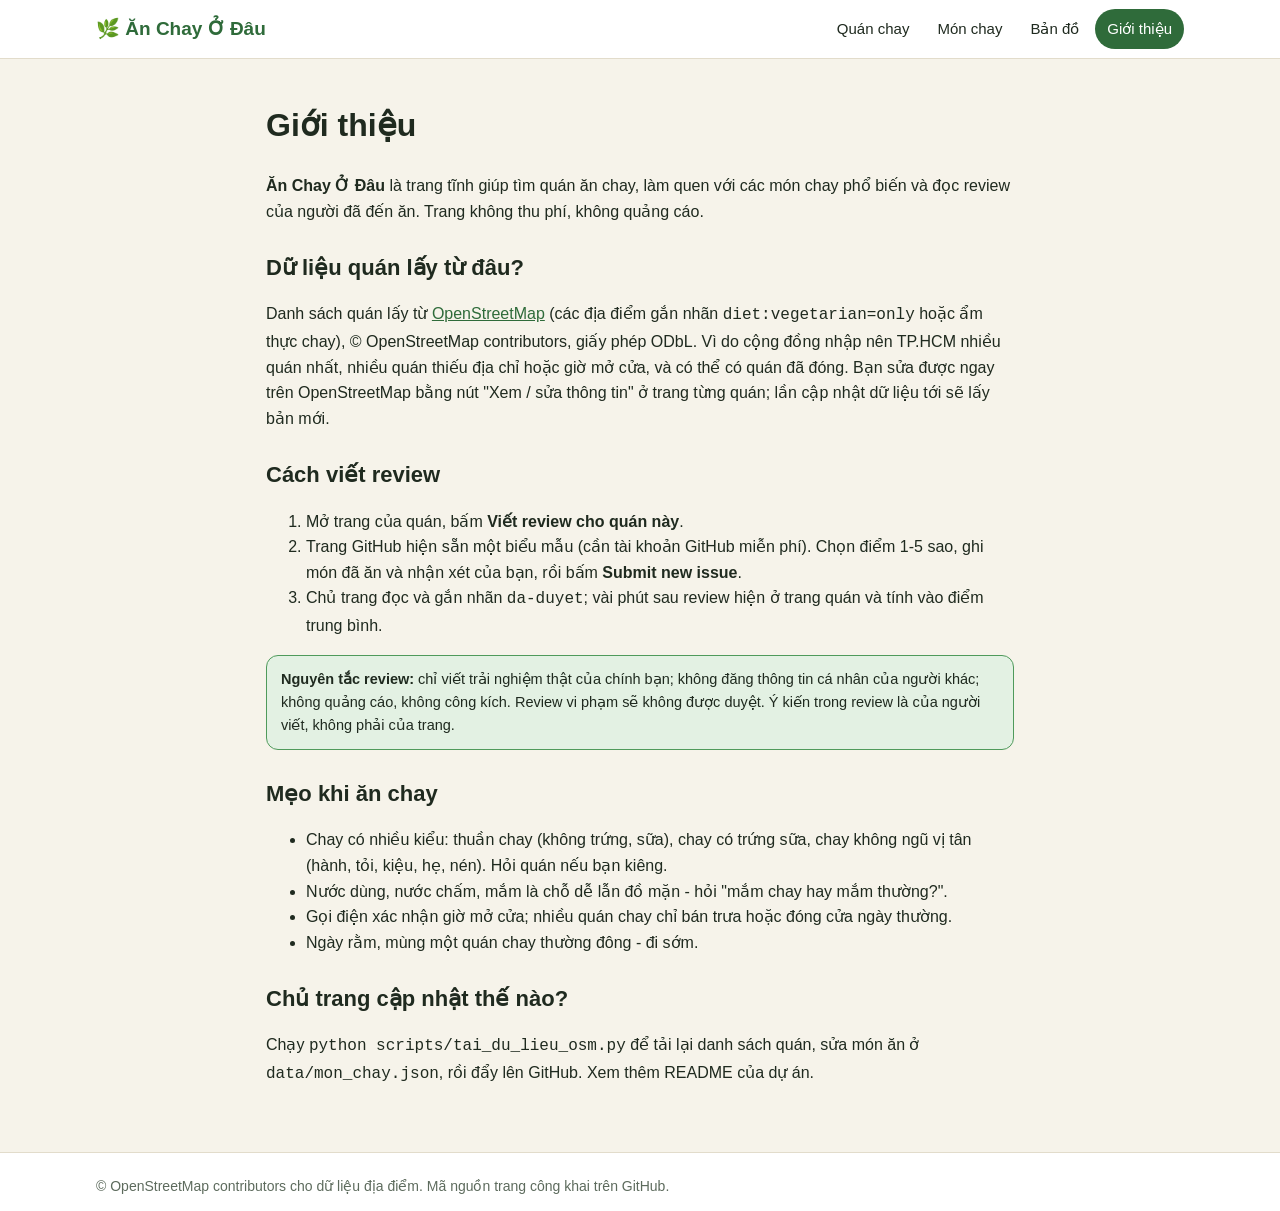
==== gioi-thieu.html @ f2cbcb88 "Ăn Chay Ở Đâu: trang quán chay, món chay và review Trang tĩnh: danh sách 438 quán chay từ OpenStreet" ====
<!doctype html>
<html lang="vi">
<head>
<meta charset="utf-8">
<meta name="viewport" content="width=device-width,initial-scale=1">
<title>Giới thiệu và cách viết review - Ăn Chay Ở Đâu</title>
<meta name="theme-color" content="#2f6b3a">
<link rel="icon" href="favicon.svg" type="image/svg+xml">
<link rel="stylesheet" href="assets/style.css">
</head>
<body data-trang="gt">
<header class="top"><div class="wrap">
  <a class="logo" href="index.html">🌿 Ăn Chay Ở Đâu</a>
  <nav class="menu" aria-label="Menu chính">
    <a href="index.html">Quán chay</a>
    <a href="mon-chay.html">Món chay</a>
    <a href="ban-do.html">Bản đồ</a>
    <a href="gioi-thieu.html" aria-current="page">Giới thiệu</a>
  </nav>
</div></header>
<main><div class="wrap" style="max-width:780px">
  <h1>Giới thiệu</h1>
  <p><b>Ăn Chay Ở Đâu</b> là trang tĩnh giúp tìm quán ăn chay, làm quen với các món chay phổ biến và đọc review của người đã đến ăn. Trang không thu phí, không quảng cáo.</p>

  <h2>Dữ liệu quán lấy từ đâu?</h2>
  <p>Danh sách quán lấy từ <a href="https://www.openstreetmap.org" target="_blank" rel="noopener">OpenStreetMap</a> (các địa điểm gắn nhãn <code>diet:vegetarian=only</code> hoặc ẩm thực chay), © OpenStreetMap contributors, giấy phép ODbL. Vì do cộng đồng nhập nên TP.HCM nhiều quán nhất, nhiều quán thiếu địa chỉ hoặc giờ mở cửa, và có thể có quán đã đóng. Bạn sửa được ngay trên OpenStreetMap bằng nút "Xem / sửa thông tin" ở trang từng quán; lần cập nhật dữ liệu tới sẽ lấy bản mới.</p>

  <h2>Cách viết review</h2>
  <ol>
    <li>Mở trang của quán, bấm <b>Viết review cho quán này</b>.</li>
    <li>Trang GitHub hiện sẵn một biểu mẫu (cần tài khoản GitHub miễn phí). Chọn điểm 1-5 sao, ghi món đã ăn và nhận xét của bạn, rồi bấm <b>Submit new issue</b>.</li>
    <li>Chủ trang đọc và gắn nhãn <code>da-duyet</code>; vài phút sau review hiện ở trang quán và tính vào điểm trung bình.</li>
  </ol>
  <div class="note info-note"><b>Nguyên tắc review:</b> chỉ viết trải nghiệm thật của chính bạn; không đăng thông tin cá nhân của người khác; không quảng cáo, không công kích. Review vi phạm sẽ không được duyệt. Ý kiến trong review là của người viết, không phải của trang.</div>

  <h2>Mẹo khi ăn chay</h2>
  <ul>
    <li>Chay có nhiều kiểu: thuần chay (không trứng, sữa), chay có trứng sữa, chay không ngũ vị tân (hành, tỏi, kiệu, hẹ, nén). Hỏi quán nếu bạn kiêng.</li>
    <li>Nước dùng, nước chấm, mắm là chỗ dễ lẫn đồ mặn - hỏi "mắm chay hay mắm thường?".</li>
    <li>Gọi điện xác nhận giờ mở cửa; nhiều quán chay chỉ bán trưa hoặc đóng cửa ngày thường.</li>
    <li>Ngày rằm, mùng một quán chay thường đông - đi sớm.</li>
  </ul>

  <h2>Chủ trang cập nhật thế nào?</h2>
  <p>Chạy <code>python scripts/tai_du_lieu_osm.py</code> để tải lại danh sách quán, sửa món ăn ở <code>data/mon_chay.json</code>, rồi đẩy lên GitHub. Xem thêm README của dự án.</p>
</div></main>
<footer class="foot"><div class="wrap">© OpenStreetMap contributors cho dữ liệu địa điểm. Mã nguồn trang công khai trên GitHub.</div></footer>
</body>
</html>
---- assets/style.css ----
:root{
  --bg:#f6f3ea;--card:#ffffff;--ink:#1f2a1f;--muted:#5d6b5d;--line:#e2dccb;
  --brand:#2f6b3a;--brand-2:#4f9a5b;--brand-soft:#e3f1e3;--warm:#e8a33d;--warm-soft:#fdf1d9;--bad:#b3261e;
  --shadow:0 1px 2px rgba(31,42,31,.06),0 6px 18px rgba(31,42,31,.06);
}
@media (prefers-color-scheme:dark){
  :root{--bg:#141a14;--card:#1c241c;--ink:#e8efe6;--muted:#a3b3a1;--line:#2d392d;--brand:#6dbb78;--brand-2:#8fd09a;--brand-soft:#223a26;--warm:#f0b95a;--warm-soft:#3a2f17;--shadow:0 1px 2px rgba(0,0,0,.4)}
}
*{box-sizing:border-box}
html{-webkit-text-size-adjust:100%}
body{margin:0;background:var(--bg);color:var(--ink);font:16px/1.6 -apple-system,"Segoe UI",Roboto,"Helvetica Neue",Arial,sans-serif}
a{color:var(--brand)}
img,iframe{max-width:100%}
.wrap{max-width:1120px;margin:0 auto;padding:0 16px}
header.top{background:var(--card);border-bottom:1px solid var(--line);position:sticky;top:0;z-index:20}
header.top .wrap{display:flex;align-items:center;gap:18px;min-height:58px;flex-wrap:wrap}
.logo{font-weight:800;font-size:19px;color:var(--brand);text-decoration:none;display:flex;gap:8px;align-items:center}
nav.menu{display:flex;gap:4px;flex-wrap:wrap;margin-left:auto}
nav.menu a{padding:8px 12px;border-radius:999px;text-decoration:none;color:var(--ink);font-size:15px}
nav.menu a:hover{background:var(--brand-soft)}
nav.menu a[aria-current=page]{background:var(--brand);color:#fff}
.hero{background:linear-gradient(135deg,var(--brand),var(--brand-2));color:#fff;padding:38px 0 30px}
.hero h1{margin:0 0 6px;font-size:clamp(26px,5vw,38px);line-height:1.2}
.hero p{margin:0;max-width:680px;opacity:.95}
.stats{display:flex;gap:10px;flex-wrap:wrap;margin-top:18px}
.stats span{background:rgba(255,255,255,.18);border-radius:999px;padding:5px 14px;font-size:14px}
main{padding:20px 0 48px}
h2{margin:26px 0 10px;font-size:22px}
.muted{color:var(--muted)}
.bar{display:flex;gap:10px;flex-wrap:wrap;align-items:flex-end;background:var(--card);border:1px solid var(--line);border-radius:14px;padding:14px;box-shadow:var(--shadow)}
.bar label{display:flex;flex-direction:column;gap:3px;font-size:13px;color:var(--muted)}
.bar input[type=search],.bar select{font:inherit;padding:9px 12px;border:1px solid var(--line);border-radius:10px;background:var(--bg);color:var(--ink);min-width:150px}
.bar input[type=search]{min-width:min(280px,100%);flex:1}
.bar .chk{flex-direction:row;align-items:center;gap:6px;font-size:14px;color:var(--ink)}
.count{margin:12px 2px 8px;color:var(--muted);font-size:14px}
.grid{display:grid;grid-template-columns:repeat(auto-fill,minmax(290px,1fr));gap:14px}
.card{background:var(--card);border:1px solid var(--line);border-radius:14px;padding:16px;box-shadow:var(--shadow);display:flex;flex-direction:column;gap:8px}
.card h3{margin:0;font-size:17px;line-height:1.3}
.card h3 a{color:var(--ink);text-decoration:none}.card h3 a:hover{color:var(--brand);text-decoration:underline}
.card .addr{font-size:14px;color:var(--muted);min-height:21px}
.badges{display:flex;gap:6px;flex-wrap:wrap}
.badge{font-size:12.5px;padding:2px 10px;border-radius:999px;background:var(--brand-soft);color:var(--brand);font-weight:600}
.badge.warm{background:var(--warm-soft);color:#9a6410}
.badge.gray{background:var(--bg);color:var(--muted);border:1px solid var(--line)}
.rate{font-size:14px;color:var(--muted)}.rate b{color:var(--warm);letter-spacing:1px}
.card .go{margin-top:auto}
.btn{display:inline-block;padding:9px 16px;border-radius:10px;border:1px solid var(--brand);background:var(--brand);color:#fff;text-decoration:none;font:inherit;font-weight:600;cursor:pointer}
.btn:hover{filter:brightness(1.08)}
.btn.sec{background:transparent;color:var(--brand)}
.btn.small{padding:6px 12px;font-size:14px}
.pager{display:flex;gap:6px;justify-content:center;flex-wrap:wrap;margin:22px 0 0}
.pager button{font:inherit;min-width:38px;padding:7px 10px;border:1px solid var(--line);background:var(--card);color:var(--ink);border-radius:8px;cursor:pointer}
.pager button[disabled]{opacity:.45;cursor:default}.pager button.on{background:var(--brand);color:#fff;border-color:var(--brand)}
.panel{background:var(--card);border:1px solid var(--line);border-radius:14px;padding:18px;box-shadow:var(--shadow)}
.info{display:grid;grid-template-columns:minmax(0,1fr) minmax(0,1fr);gap:18px}
@media(max-width:760px){.info{grid-template-columns:1fr}}
dl.kv{margin:0;display:grid;grid-template-columns:120px 1fr;gap:8px 12px}
dl.kv dt{color:var(--muted);font-size:14px}dl.kv dd{margin:0;word-break:break-word}
.map{width:100%;height:300px;border:1px solid var(--line);border-radius:12px;background:var(--brand-soft)}
#map-lon{height:calc(100vh - 230px);min-height:420px}
.review{border-top:1px solid var(--line);padding:14px 0}
.review:first-child{border-top:0}
.review .who{font-weight:700}.review .stars{color:var(--warm);letter-spacing:1px}
.review p{margin:6px 0 0;white-space:pre-wrap;overflow-wrap:anywhere}
.note{background:var(--warm-soft);border:1px solid var(--warm);border-radius:12px;padding:12px 14px;font-size:14.5px}
.note.info-note{background:var(--brand-soft);border-color:var(--brand-2)}
.dish{display:flex;flex-direction:column;gap:6px}
.dish h3{margin:0;font-size:18px}.dish .meta{font-size:13px;color:var(--muted)}
.dish ul{margin:0;padding-left:18px;font-size:14.5px}
footer.foot{border-top:1px solid var(--line);color:var(--muted);font-size:14px;padding:22px 0;background:var(--card)}
.hide{display:none!important}
@media(max-width:560px){nav.menu{margin-left:0;width:100%}header.top .wrap{padding-bottom:8px}}
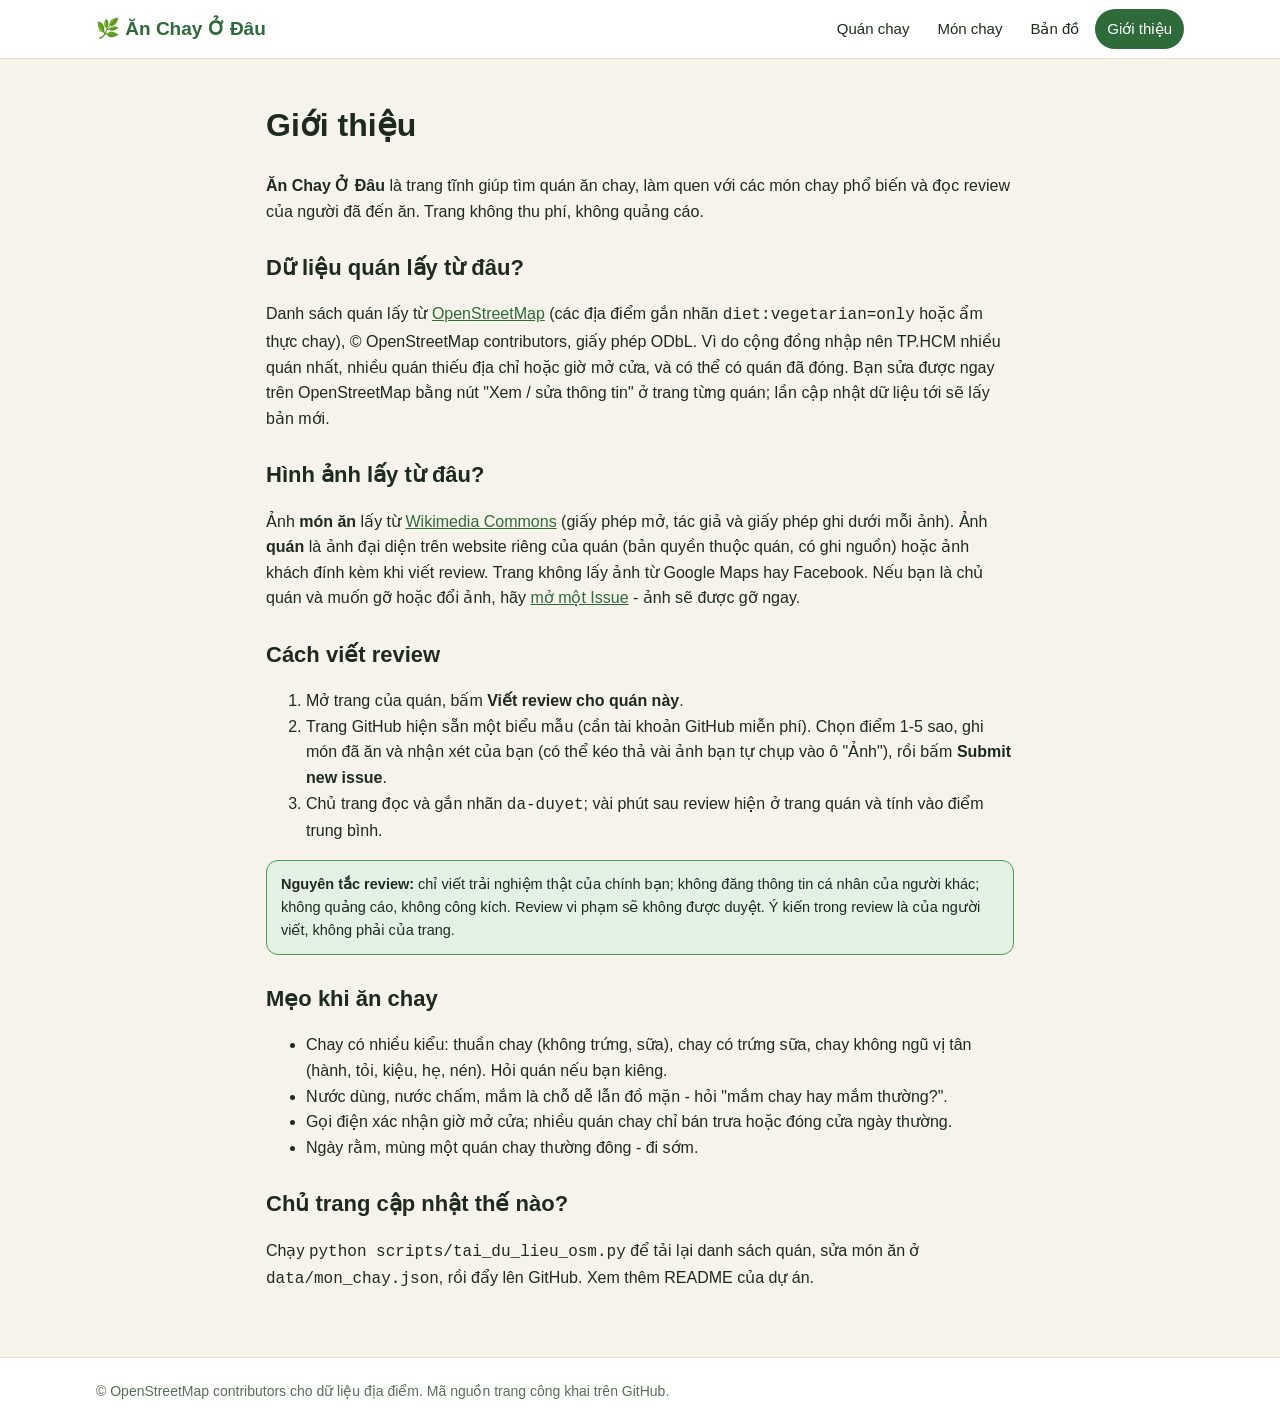
==== commit eff1a3ce: "Thêm hình ảnh: ảnh món (Wikimedia Commons), ảnh quán (website của quán), ảnh khách trong review - 8 " ====
--- a/gioi-thieu.html
+++ b/gioi-thieu.html
@@ -25,10 +25,13 @@
   <h2>Dữ liệu quán lấy từ đâu?</h2>
   <p>Danh sách quán lấy từ <a href="https://www.openstreetmap.org" target="_blank" rel="noopener">OpenStreetMap</a> (các địa điểm gắn nhãn <code>diet:vegetarian=only</code> hoặc ẩm thực chay), © OpenStreetMap contributors, giấy phép ODbL. Vì do cộng đồng nhập nên TP.HCM nhiều quán nhất, nhiều quán thiếu địa chỉ hoặc giờ mở cửa, và có thể có quán đã đóng. Bạn sửa được ngay trên OpenStreetMap bằng nút "Xem / sửa thông tin" ở trang từng quán; lần cập nhật dữ liệu tới sẽ lấy bản mới.</p>
 
+  <h2>Hình ảnh lấy từ đâu?</h2>
+  <p>Ảnh <b>món ăn</b> lấy từ <a href="https://commons.wikimedia.org" target="_blank" rel="noopener">Wikimedia Commons</a> (giấy phép mở, tác giả và giấy phép ghi dưới mỗi ảnh). Ảnh <b>quán</b> là ảnh đại diện trên website riêng của quán (bản quyền thuộc quán, có ghi nguồn) hoặc ảnh khách đính kèm khi viết review. Trang không lấy ảnh từ Google Maps hay Facebook. Nếu bạn là chủ quán và muốn gỡ hoặc đổi ảnh, hãy <a href="https://github.com/quachhieu2313/an-chay-o-dau/issues" target="_blank" rel="noopener">mở một Issue</a> - ảnh sẽ được gỡ ngay.</p>
+
   <h2>Cách viết review</h2>
   <ol>
     <li>Mở trang của quán, bấm <b>Viết review cho quán này</b>.</li>
-    <li>Trang GitHub hiện sẵn một biểu mẫu (cần tài khoản GitHub miễn phí). Chọn điểm 1-5 sao, ghi món đã ăn và nhận xét của bạn, rồi bấm <b>Submit new issue</b>.</li>
+    <li>Trang GitHub hiện sẵn một biểu mẫu (cần tài khoản GitHub miễn phí). Chọn điểm 1-5 sao, ghi món đã ăn và nhận xét của bạn (có thể kéo thả vài ảnh bạn tự chụp vào ô "Ảnh"), rồi bấm <b>Submit new issue</b>.</li>
     <li>Chủ trang đọc và gắn nhãn <code>da-duyet</code>; vài phút sau review hiện ở trang quán và tính vào điểm trung bình.</li>
   </ol>
   <div class="note info-note"><b>Nguyên tắc review:</b> chỉ viết trải nghiệm thật của chính bạn; không đăng thông tin cá nhân của người khác; không quảng cáo, không công kích. Review vi phạm sẽ không được duyệt. Ý kiến trong review là của người viết, không phải của trang.</div>
--- a/assets/style.css
+++ b/assets/style.css
@@ -68,5 +68,17 @@
 .dish h3{margin:0;font-size:18px}.dish .meta{font-size:13px;color:var(--muted)}
 .dish ul{margin:0;padding-left:18px;font-size:14.5px}
 footer.foot{border-top:1px solid var(--line);color:var(--muted);font-size:14px;padding:22px 0;background:var(--card)}
+.thumb{height:150px;margin:-16px -16px 6px;border-radius:14px 14px 0 0;overflow:hidden;background:var(--brand-soft);position:relative}
+.thumb img{width:100%;height:100%;object-fit:cover;display:block}
+.thumb.ph{display:grid;place-items:center;font-size:46px;background:linear-gradient(135deg,var(--brand-soft),var(--warm-soft))}
+.thumb .ghi{position:absolute;right:6px;bottom:6px;background:rgba(0,0,0,.55);color:#fff;font-size:11px;padding:1px 7px;border-radius:999px}
+figure.anh{margin:0;display:flex;flex-direction:column;gap:4px}
+figure.anh img{width:100%;max-height:340px;object-fit:cover;border-radius:12px;border:1px solid var(--line);display:block;background:var(--brand-soft)}
+figure.anh figcaption{font-size:12.5px;color:var(--muted)}
+.gallery{display:grid;grid-template-columns:repeat(auto-fill,minmax(150px,1fr));gap:8px;margin-top:8px}
+.gallery a{display:block;border-radius:10px;overflow:hidden;border:1px solid var(--line);aspect-ratio:4/3;background:var(--brand-soft)}
+.gallery img{width:100%;height:100%;object-fit:cover;display:block}
+.links{display:flex;gap:8px;flex-wrap:wrap}
+.dish .thumb{height:170px}
 .hide{display:none!important}
 @media(max-width:560px){nav.menu{margin-left:0;width:100%}header.top .wrap{padding-bottom:8px}}
